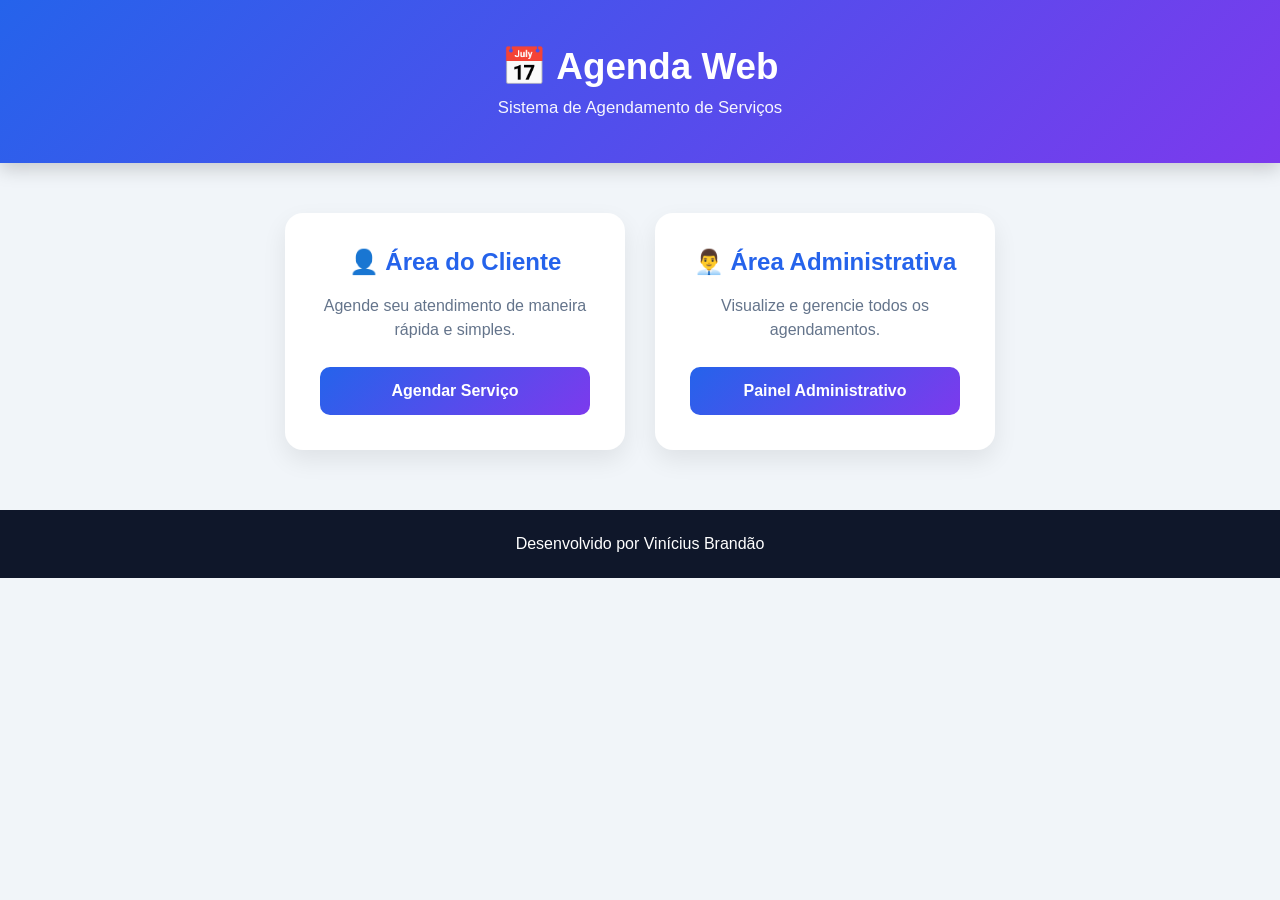
==== index.html @ 67902dbb "Reorganiza estrutura do projeto para publicação no GitHub Pages" ====
<!DOCTYPE html>
<html lang="pt-BR">

<head>

    <meta charset="UTF-8">

    <meta name="viewport" content="width=device-width, initial-scale=1.0">

    <title>Agenda Web</title>

    <link rel="stylesheet" href="./css/style.css">

</head>

<body>

<header>

    <h1>📅 Agenda Web</h1>

    <p>
        Sistema de Agendamento de Serviços
    </p>

</header>

<main class="home">

    <div class="card-home">

        <h2>👤 Área do Cliente</h2>

        <p>
            Agende seu atendimento de maneira rápida e simples.
        </p>

        <a href="cliente.html">

            <button>

                Agendar Serviço

            </button>

        </a>

    </div>

    <div class="card-home">

        <h2>👨‍💼 Área Administrativa</h2>

        <p>
            Visualize e gerencie todos os agendamentos.
        </p>

        <a href="admin.html">

            <button>

                Painel Administrativo

            </button>

        </a>

    </div>

</main>

<footer>

    Desenvolvido por Vinícius Brandão

</footer>

</body>

</html>
---- css/style.css ----
/* =========================
   RESET
========================= */

*{
    margin:0;
    padding:0;
    box-sizing:border-box;
}

body{

    font-family:Arial, Helvetica, sans-serif;

    background:#f1f5f9;

    color:#1e293b;

}

/* =========================
   HEADER
========================= */

header{

    background:linear-gradient(135deg,#2563eb,#7c3aed);

    color:#fff;

    text-align:center;

    padding:45px 20px;

    box-shadow:0 6px 18px rgba(0,0,0,.18);

}

header h1{

    font-size:2.3rem;

    margin-bottom:10px;

}

header p{

    font-size:1.05rem;

    opacity:.95;

}

/* =========================
   HOME
========================= */

.home{

    width:90%;

    max-width:1100px;

    margin:50px auto;

    display:flex;

    justify-content:center;

    gap:30px;

    flex-wrap:wrap;

}

.card-home{

    background:#fff;

    width:340px;

    padding:35px;

    border-radius:18px;

    text-align:center;

    box-shadow:0 10px 25px rgba(0,0,0,.08);

    transition:.3s;

}

.card-home:hover{

    transform:translateY(-8px);

    box-shadow:0 18px 35px rgba(37,99,235,.20);

}

.card-home h2{

    margin-bottom:18px;

    color:#2563eb;

}

.card-home p{

    color:#64748b;

    line-height:24px;

    margin-bottom:25px;

}

/* =========================
   CONTAINER
========================= */

.container{

    width:90%;

    max-width:800px;

    margin:40px auto;

}

/* =========================
   CARD
========================= */

.card{

    background:#fff;

    border-radius:18px;

    padding:35px;

    box-shadow:0 12px 25px rgba(0,0,0,.08);

}

.card h2{

    text-align:center;

    color:#2563eb;

    margin-bottom:30px;

}

/* =========================
   FORMULÁRIO
========================= */

.campo{

    display:flex;

    flex-direction:column;

    margin-bottom:22px;

}

label{

    margin-bottom:8px;

    font-weight:bold;

}

input,
select{

    padding:14px;

    border:1px solid #dbe3ea;

    border-radius:10px;

    font-size:16px;

    transition:.25s;

    background:#fff;

}

input:focus,
select:focus{

    outline:none;

    border-color:#2563eb;

    box-shadow:0 0 0 3px rgba(37,99,235,.18);

}

/* =========================
   LINHA
========================= */

.linha{

    display:flex;

    gap:20px;

}

.linha .campo{

    flex:1;

}

/* =========================
   BOTÃO
========================= */

button{

    width:100%;

    border:none;

    padding:15px;

    border-radius:10px;

    background:linear-gradient(135deg,#2563eb,#7c3aed);

    color:#fff;

    font-size:16px;

    font-weight:bold;

    cursor:pointer;

    transition:.3s;

}

button:hover{

    transform:translateY(-2px);

    box-shadow:0 8px 20px rgba(37,99,235,.35);

}

/* =========================
   LINK VOLTAR
========================= */

.voltar{

    display:inline-block;

    margin-bottom:25px;

    text-decoration:none;

    color:#2563eb;

    font-weight:bold;

}

.voltar:hover{

    color:#7c3aed;

}

/* =========================
   CONFIRMAÇÃO
========================= */

.sucesso{

    margin-top:30px;

    background:#ecfdf5;

    border-left:6px solid #22c55e;

    border-radius:15px;

    padding:25px;

    box-shadow:0 8px 18px rgba(0,0,0,.06);

}

.sucesso h3{

    color:#15803d;

    margin-bottom:15px;

}

.sucesso p{

    margin-bottom:8px;

}

/* =========================
   FOOTER
========================= */

footer{

    margin-top:60px;

    background:#0f172a;

    color:#fff;

    text-align:center;

    padding:25px;

}

/* =========================
   RESPONSIVO
========================= */

@media(max-width:768px){

    .linha{

        flex-direction:column;

        gap:0;

    }

    .card{

        padding:25px;

    }

    header h1{

        font-size:1.9rem;

    }

    .card-home{

        width:100%;

    }

}
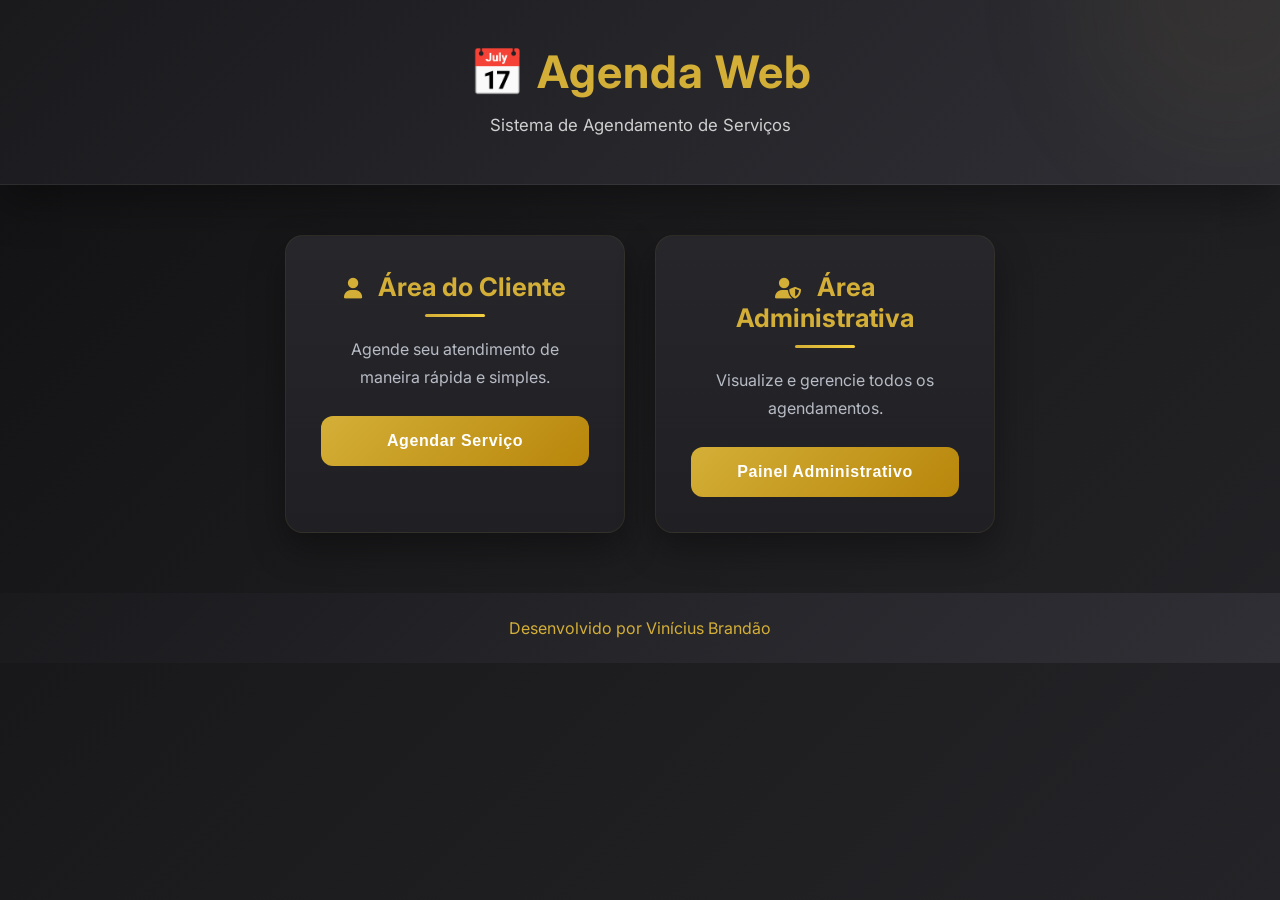
==== commit 0aba448d: "acabamento finais" ====
--- a/index.html
+++ b/index.html
@@ -4,76 +4,84 @@
 <head>
 
     <meta charset="UTF-8">
-
     <meta name="viewport" content="width=device-width, initial-scale=1.0">
-
+    <link rel="stylesheet" href="https://cdnjs.cloudflare.com/ajax/libs/font-awesome/6.7.2/css/all.min.css">
+    <link rel="preconnect" href="https://fonts.googleapis.com">
+    <link rel="preconnect" href="https://fonts.gstatic.com" crossorigin>
+    <link href="https://fonts.googleapis.com/css2?family=Inter:wght@300;400;500;600;700&display=swap" rel="stylesheet">
+    
     <title>Agenda Web</title>
-
     <link rel="stylesheet" href="./css/style.css">
 
 </head>
 
 <body>
 
-<header>
+    <header>
 
-    <h1>📅 Agenda Web</h1>
-
-    <p>
-        Sistema de Agendamento de Serviços
-    </p>
-
-</header>
-
-<main class="home">
-
-    <div class="card-home">
-
-        <h2>👤 Área do Cliente</h2>
+        <h1>📅 Agenda Web</h1>
 
         <p>
-            Agende seu atendimento de maneira rápida e simples.
+            Sistema de Agendamento de Serviços
         </p>
 
-        <a href="cliente.html">
+    </header>
 
-            <button>
+    <main class="home">
 
-                Agendar Serviço
+        <div class="card-home">
 
-            </button>
+            <h2>
+                <i class="fa-solid fa-user"></i>
+                Área do Cliente
+            </h2>
 
-        </a>
+            <p>
+                Agende seu atendimento de maneira rápida e simples.
+            </p>
 
-    </div>
+            <a href="cliente.html">
 
-    <div class="card-home">
+                <button>
 
-        <h2>👨‍💼 Área Administrativa</h2>
+                    Agendar Serviço
 
-        <p>
-            Visualize e gerencie todos os agendamentos.
-        </p>
+                </button>
 
-        <a href="admin.html">
+            </a>
 
-            <button>
+        </div>
 
-                Painel Administrativo
+        <div class="card-home">
 
-            </button>
+            <h2>
+                <i class="fa-solid fa-user-shield"></i>
+                Área Administrativa
+            </h2>
 
-        </a>
+            <p>
+                Visualize e gerencie todos os agendamentos.
+            </p>
 
-    </div>
+            <a href="admin.html">
 
-</main>
+                <button>
 
-<footer>
+                    Painel Administrativo
 
-    Desenvolvido por Vinícius Brandão
+                </button>
 
-</footer>
+            </a>
+
+        </div>
+
+    </main>
+
+    <footer>
+
+        Desenvolvido por Vinícius Brandão
+
+    </footer>
 
 </body>
 
--- a/css/style.css
+++ b/css/style.css
@@ -1,373 +1,348 @@
-/* =========================
-   RESET
-========================= */
-
-*{
-    margin:0;
-    padding:0;
-    box-sizing:border-box;
-}
-
-body{
-
-    font-family:Arial, Helvetica, sans-serif;
-
-    background:#f1f5f9;
-
-    color:#1e293b;
-
-}
-
-/* =========================
-   HEADER
-========================= */
-
-header{
-
-    background:linear-gradient(135deg,#2563eb,#7c3aed);
-
-    color:#fff;
-
-    text-align:center;
-
-    padding:45px 20px;
-
-    box-shadow:0 6px 18px rgba(0,0,0,.18);
-
-}
-
-header h1{
-
-    font-size:2.3rem;
-
-    margin-bottom:10px;
-
-}
-
-header p{
-
-    font-size:1.05rem;
-
-    opacity:.95;
-
+* {
+    margin: 0;
+    padding: 0;
+    box-sizing: border-box;
+}
+
+body {
+    font-family: 'Inter', sans-serif;
+    background: linear-gradient(135deg, #111113 0%, #1B1B1D 45%, #242428 100%);
+    color: #EAEAEA;
+    min-height: 100vh;
+
+}
+
+
+header {
+
+    background: linear-gradient(135deg, #1A1A1D, #25252A, #2F2F35);
+    color: #fff;
+    text-align: center;
+    padding: 45px 20px;
+    border-bottom: 1px solid rgba(255, 255, 255, .08);
+    box-shadow: 0 15px 40px rgba(0, 0, 0, .35);
+    position: relative;
+    overflow: hidden;
+
+}
+
+header::before {
+
+    content: "";
+    position: absolute;
+    width: 300px;
+    height: 300px;
+    border-radius: 50%;
+    background: rgba(212, 175, 55, .05);
+    top: -150px;
+    right: -100px;
+    filter: blur(60px);
+
+}
+
+header h1 {
+
+    font-size: 2.8rem;
+    font-weight: 700;
+    letter-spacing: 1px;
+    margin-bottom: 12px;
+    color: #D4AF37;
+
+}
+
+header p {
+
+    font-size: 1.05rem;
+    color: #CFCFCF;
+    max-width: 700px;
+    margin: 0 auto;
+    line-height: 28px;
 }
 
 /* =========================
    HOME
 ========================= */
 
-.home{
-
-    width:90%;
-
-    max-width:1100px;
-
+.home {
+
+    width: 90%;
+    max-width: 1100px;
+    margin: 50px auto;
+    display: flex;
+    justify-content: center;
+    gap: 30px;
+    flex-wrap: wrap;
+}
+
+.card-home {
+
+    background: linear-gradient(180deg, #26262B 0%, #202024 100%);
+    width: 340px;
+    padding: 35px;
+    border-radius: 18px;
+    text-align: center;
+    border: 1px solid rgba(212, 175, 55, .08);
+    box-shadow: 0 15px 35px rgba(0, 0, 0, .35);
+    transition: all .35s ease
+}
+
+.card-home:hover {
+
+    transform: translateY(-8px) scale(1.02);
+    border-color: #D4AF37;
+    box-shadow: 0 20px 40px rgba(0, 0, 0, .45), 0 0 18px rgba(212, 175, 55, .18);
+}
+
+.card-home h2 {
+
+    margin-bottom: 18px;
+    color: #D4AF37;
+    font-size: 1.6rem;
+    font-weight: 700;
+
+}
+
+.card-home h2::after {
+
+    content: "";
+    display: block;
+    width: 60px;
+    height: 3px;
+    margin: 12px auto 0;
+    border-radius: 10px;
+    background: linear-gradient(90deg, #D4AF37, #F4D03F);
+}
+
+.card-home p {
+
+    color: #B7BBC5;
+    line-height: 28px;
+    margin-bottom: 25px;
+}
+
+
+
+.container {
+
+    width: 90%;
+    max-width: 850px;
     margin:50px auto;
-
-    display:flex;
-
-    justify-content:center;
-
-    gap:30px;
-
-    flex-wrap:wrap;
-
-}
-
-.card-home{
-
-    background:#fff;
-
-    width:340px;
-
-    padding:35px;
-
-    border-radius:18px;
-
-    text-align:center;
-
-    box-shadow:0 10px 25px rgba(0,0,0,.08);
-
-    transition:.3s;
-
-}
-
-.card-home:hover{
-
-    transform:translateY(-8px);
-
-    box-shadow:0 18px 35px rgba(37,99,235,.20);
-
-}
-
-.card-home h2{
-
-    margin-bottom:18px;
-
-    color:#2563eb;
-
-}
-
-.card-home p{
-
-    color:#64748b;
-
-    line-height:24px;
-
-    margin-bottom:25px;
-
-}
-
-/* =========================
-   CONTAINER
-========================= */
+}
+
+.card {
+
+    background: linear-gradient(180deg, #26262B, #202024);
+    border-radius: 18px;
+    padding: 35px;
+    border: 1px solid rgba(212, 175, 55, .08);
+    box-shadow: 0 18px 35px rgba(0, 0, 0, .35);
+}
+
+.card h2 {
+
+    text-align: center;
+    color: #D4AF37;
+    margin-bottom: 30px;
+    font-size: 1.8rem;
+}
+
+/* =========================
+   FORMULÁRIO
+========================= */
+
+.campo {
+
+    display: flex;
+    flex-direction: column;
+    margin-bottom: 22px;
+}
+
+label {
+
+    margin-bottom: 8px;
+    font-weight: 600;
+    color: #D6D6D6;
+    letter-spacing: .3px;
+}
+
+input,
+select {
+
+    width: 100%;
+    padding: 15px;
+    border: 1px solid rgba(255, 255, 255, .06);
+    border-radius: 12px;
+    background: #1A1A1D;
+    color: #F5F5F5;
+    font-size: 15px;
+    transition: all .30s ease;
+}
+
+input:focus,
+select:focus {
+
+    outline: none;
+    border-color: #D4AF37;
+    box-shadow: 0 0 0 3px rgba(212, 175, 55, .15)
+}
+
+input::placeholder {
+
+    color: #7A7A7A;
+}
+
+
+
+.linha {
+
+    display: flex;
+    gap: 20px;
+}
+
+.linha .campo {
+
+    flex: 1;
+}
+
+
+
+button {
+
+    width: 100%;
+    padding: 16px;
+    border: none;
+    border-radius: 12px;
+    background: linear-gradient(135deg, #D4AF37, #B8860B);
+    color: #fff;
+    font-size: 16px;
+    font-weight: 600;
+    letter-spacing: .6px;
+    cursor: pointer;
+    transition: all .35s ease;
+}
+
+button:hover {
+
+    transform: translateY(-3px);
+    filter: brightness(1.05);
+    box-shadow: 0 12px 28px rgba(212, 175, 55, .35);
+}
+
+button:active {
+
+    transform: scale(.98);
+}
+
+
+/* =========================
+   LINK VOLTAR
+========================= */
+
+.voltar {
+
+    display: inline-block;
+    margin-bottom: 25px;
+    color: #D4AF37;
+    text-decoration: none;
+    font-weight: 600;
+    transition: .3s;
+}
+
+.voltar:hover {
+
+    color: #f4c52b9e;
+}
+
+/* =========================
+   CONFIRMAÇÃO
+========================= */
+
+.sucesso {
+
+    margin-top: 30px;
+    background: #ecfdf5;
+    border-left: 6px solid #22c55e;
+    border-radius: 15px;
+    padding: 25px;
+    box-shadow: 0 8px 18px rgba(0, 0, 0, .06);
+}
+
+.sucesso h3 {
+
+    color: #15803d;
+    margin-bottom: 15px;
+}
+
+.sucesso p {
+
+    margin-bottom: 8px;
+}
+
+/* =========================
+   FOOTER
+========================= */
+
+footer {
+
+    margin-top: 60px;
+    background: linear-gradient(135deg, #1A1A1D, #25252A, #2F2F35);
+    color: #D4AF37;
+    text-align: center;
+    padding: 25px;
+}
+
+/* =========================
+   RESPONSIVO
+========================= */
+
+@media(max-width:768px) {
+
+    .linha {
+
+        flex-direction: column;
+        gap: 0;
+    }
+
+    .card {
+
+        padding: 25px;
+    }
+
+    header h1 {
+
+        font-size: 1.9rem;
+    }
+
+    .card-home {
+
+        width: 100%;
+    }
+}
+
+.card-home h2 i {
+
+    margin-right: 10px;
+    color: #D4AF37;
+    font-size: 1.3rem;
+
+}
 
 .container{
 
-    width:90%;
-
-    max-width:800px;
-
-    margin:40px auto;
-
-}
-
-/* =========================
-   CARD
-========================= */
-
-.card{
-
-    background:#fff;
-
-    border-radius:18px;
-
-    padding:35px;
-
-    box-shadow:0 12px 25px rgba(0,0,0,.08);
-
-}
-
-.card h2{
-
-    text-align:center;
-
-    color:#2563eb;
-
-    margin-bottom:30px;
-
-}
-
-/* =========================
-   FORMULÁRIO
-========================= */
-
-.campo{
-
-    display:flex;
-
-    flex-direction:column;
-
-    margin-bottom:22px;
-
-}
-
-label{
-
-    margin-bottom:8px;
-
-    font-weight:bold;
-
-}
-
-input,
-select{
-
-    padding:14px;
-
-    border:1px solid #dbe3ea;
-
-    border-radius:10px;
-
-    font-size:16px;
-
-    transition:.25s;
-
-    background:#fff;
-
-}
-
-input:focus,
-select:focus{
-
-    outline:none;
-
-    border-color:#2563eb;
-
-    box-shadow:0 0 0 3px rgba(37,99,235,.18);
-
-}
-
-/* =========================
-   LINHA
-========================= */
-
-.linha{
-
-    display:flex;
-
-    gap:20px;
-
-}
-
-.linha .campo{
-
-    flex:1;
-
-}
-
-/* =========================
-   BOTÃO
-========================= */
-
-button{
-
-    width:100%;
-
-    border:none;
-
-    padding:15px;
-
-    border-radius:10px;
-
-    background:linear-gradient(135deg,#2563eb,#7c3aed);
-
-    color:#fff;
-
-    font-size:16px;
-
-    font-weight:bold;
-
-    cursor:pointer;
-
-    transition:.3s;
-
-}
-
-button:hover{
-
-    transform:translateY(-2px);
-
-    box-shadow:0 8px 20px rgba(37,99,235,.35);
-
-}
-
-/* =========================
-   LINK VOLTAR
-========================= */
-
-.voltar{
-
-    display:inline-block;
-
-    margin-bottom:25px;
-
-    text-decoration:none;
-
-    color:#2563eb;
-
-    font-weight:bold;
-
-}
-
-.voltar:hover{
-
-    color:#7c3aed;
-
-}
-
-/* =========================
-   CONFIRMAÇÃO
-========================= */
-
-.sucesso{
-
-    margin-top:30px;
-
-    background:#ecfdf5;
-
-    border-left:6px solid #22c55e;
-
-    border-radius:15px;
-
-    padding:25px;
-
-    box-shadow:0 8px 18px rgba(0,0,0,.06);
-
-}
-
-.sucesso h3{
-
-    color:#15803d;
-
-    margin-bottom:15px;
-
-}
-
-.sucesso p{
-
-    margin-bottom:8px;
-
-}
-
-/* =========================
-   FOOTER
-========================= */
-
-footer{
-
-    margin-top:60px;
-
-    background:#0f172a;
-
-    color:#fff;
-
-    text-align:center;
-
-    padding:25px;
-
-}
-
-/* =========================
-   RESPONSIVO
-========================= */
-
-@media(max-width:768px){
-
-    .linha{
-
-        flex-direction:column;
-
-        gap:0;
-
-    }
-
-    .card{
-
-        padding:25px;
-
-    }
-
-    header h1{
-
-        font-size:1.9rem;
-
-    }
-
-    .card-home{
-
-        width:100%;
-
+    animation:aparecer .6s ease;
+}
+
+
+@keyframes aparecer{
+
+    from{
+        opacity:0;
+        transform:translateY(15px);
+    }
+
+    to{
+        opacity:1;
+        transform:translateY(0);
     }
 
 }
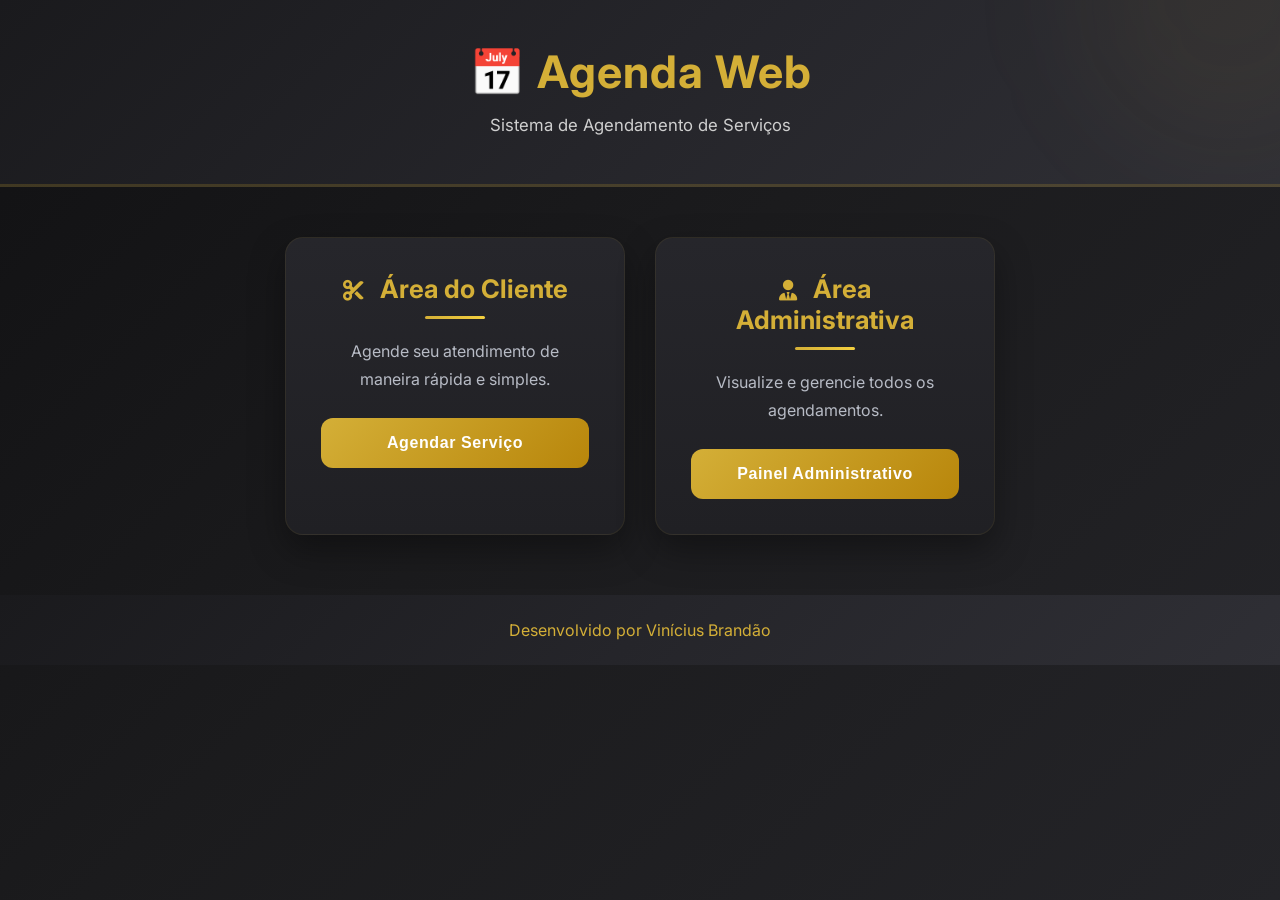
==== commit 1c20ce82: "reparos finais" ====
--- a/index.html
+++ b/index.html
@@ -9,6 +9,7 @@
     <link rel="preconnect" href="https://fonts.googleapis.com">
     <link rel="preconnect" href="https://fonts.gstatic.com" crossorigin>
     <link href="https://fonts.googleapis.com/css2?family=Inter:wght@300;400;500;600;700&display=swap" rel="stylesheet">
+     <link rel="icon" type="image/png" href="./img/favicon-32x32.png">
     
     <title>Agenda Web</title>
     <link rel="stylesheet" href="./css/style.css">
@@ -32,7 +33,7 @@
         <div class="card-home">
 
             <h2>
-                <i class="fa-solid fa-user"></i>
+                <i class="fa-solid fa-scissors"></i>
                 Área do Cliente
             </h2>
 
@@ -55,7 +56,7 @@
         <div class="card-home">
 
             <h2>
-                <i class="fa-solid fa-user-shield"></i>
+                <i class="fa-solid fa-user-tie"></i>
                 Área Administrativa
             </h2>
 
--- a/css/style.css
+++ b/css/style.css
@@ -19,8 +19,7 @@
     color: #fff;
     text-align: center;
     padding: 45px 20px;
-    border-bottom: 1px solid rgba(255, 255, 255, .08);
-    box-shadow: 0 15px 40px rgba(0, 0, 0, .35);
+    border-bottom: 3px solid rgba(212, 175, 55, .20);
     position: relative;
     overflow: hidden;
 
@@ -126,7 +125,7 @@
 
     width: 90%;
     max-width: 850px;
-    margin:50px auto;
+    margin: 50px auto;
 }
 
 .card {
@@ -260,8 +259,8 @@
 .sucesso {
 
     margin-top: 30px;
-    background: #ecfdf5;
-    border-left: 6px solid #22c55e;
+    background: linear-gradient(135deg, #1A1A1D, #25252A, #2F2F35);
+    border-left: 6px solid #D4AF37;
     border-radius: 15px;
     padding: 25px;
     box-shadow: 0 8px 18px rgba(0, 0, 0, .06);
@@ -317,6 +316,10 @@
 
         width: 100%;
     }
+
+    .sucesso {
+        background: linear-gradient(135deg, #1A1A1D, #25252A, #2F2F35);
+    }
 }
 
 .card-home h2 i {
@@ -327,22 +330,22 @@
 
 }
 
-.container{
-
-    animation:aparecer .6s ease;
-}
-
-
-@keyframes aparecer{
-
-    from{
-        opacity:0;
-        transform:translateY(15px);
-    }
-
-    to{
-        opacity:1;
-        transform:translateY(0);
+.container {
+
+    animation: aparecer .6s ease;
+}
+
+
+@keyframes aparecer {
+
+    from {
+        opacity: 0;
+        transform: translateY(15px);
+    }
+
+    to {
+        opacity: 1;
+        transform: translateY(0);
     }
 
 }
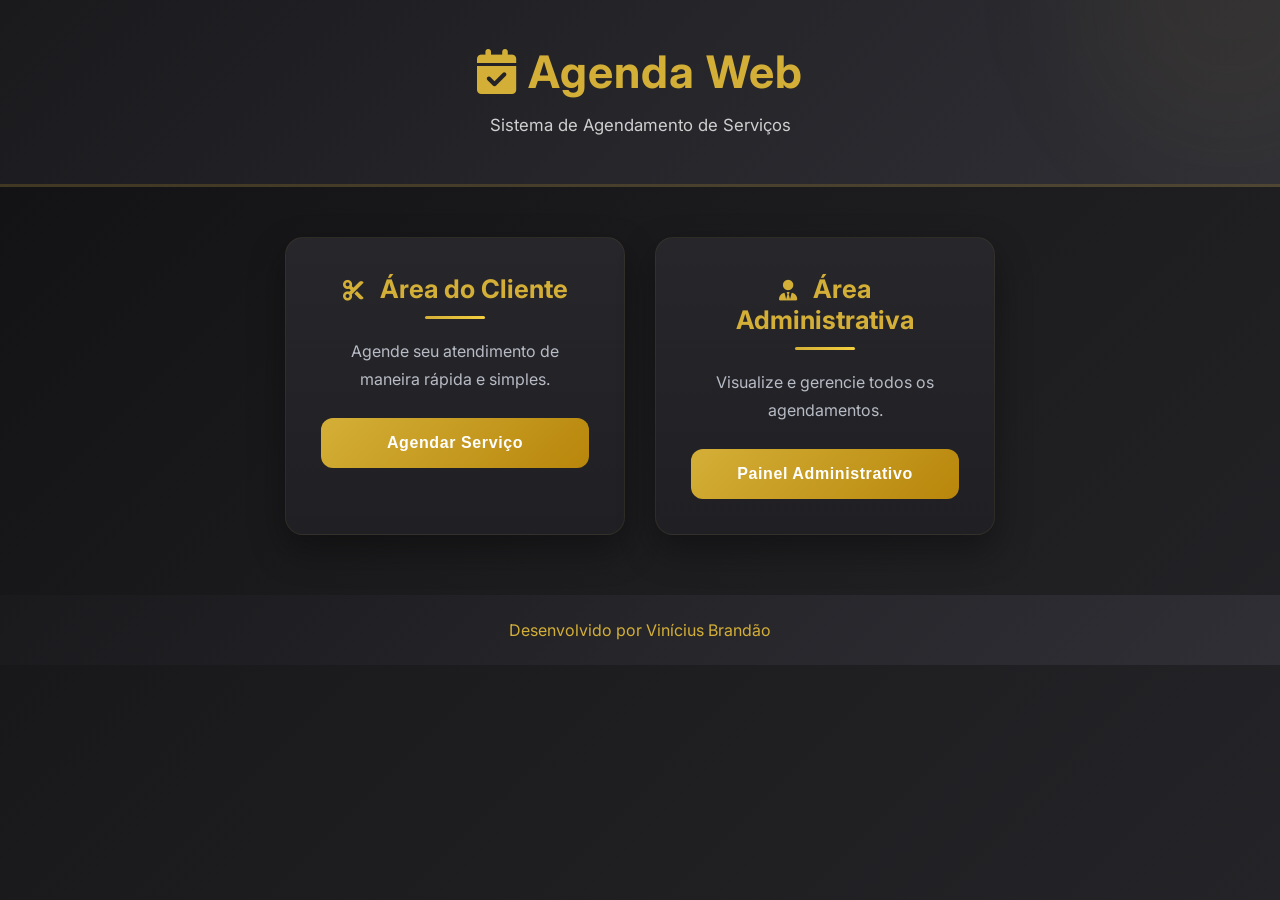
==== commit 4782b3a8: "atualizando icone" ====
--- a/index.html
+++ b/index.html
@@ -9,8 +9,8 @@
     <link rel="preconnect" href="https://fonts.googleapis.com">
     <link rel="preconnect" href="https://fonts.gstatic.com" crossorigin>
     <link href="https://fonts.googleapis.com/css2?family=Inter:wght@300;400;500;600;700&display=swap" rel="stylesheet">
-     <link rel="icon" type="image/png" href="./img/favicon-32x32.png">
-    
+    <link rel="icon" type="image/png" href="./img/favicon-32x32.png">
+
     <title>Agenda Web</title>
     <link rel="stylesheet" href="./css/style.css">
 
@@ -20,7 +20,10 @@
 
     <header>
 
-        <h1>📅 Agenda Web</h1>
+        <h1 class="logo">
+            <i class="fas fa-calendar-check"></i>
+            Agenda Web
+        </h1>
 
         <p>
             Sistema de Agendamento de Serviços
